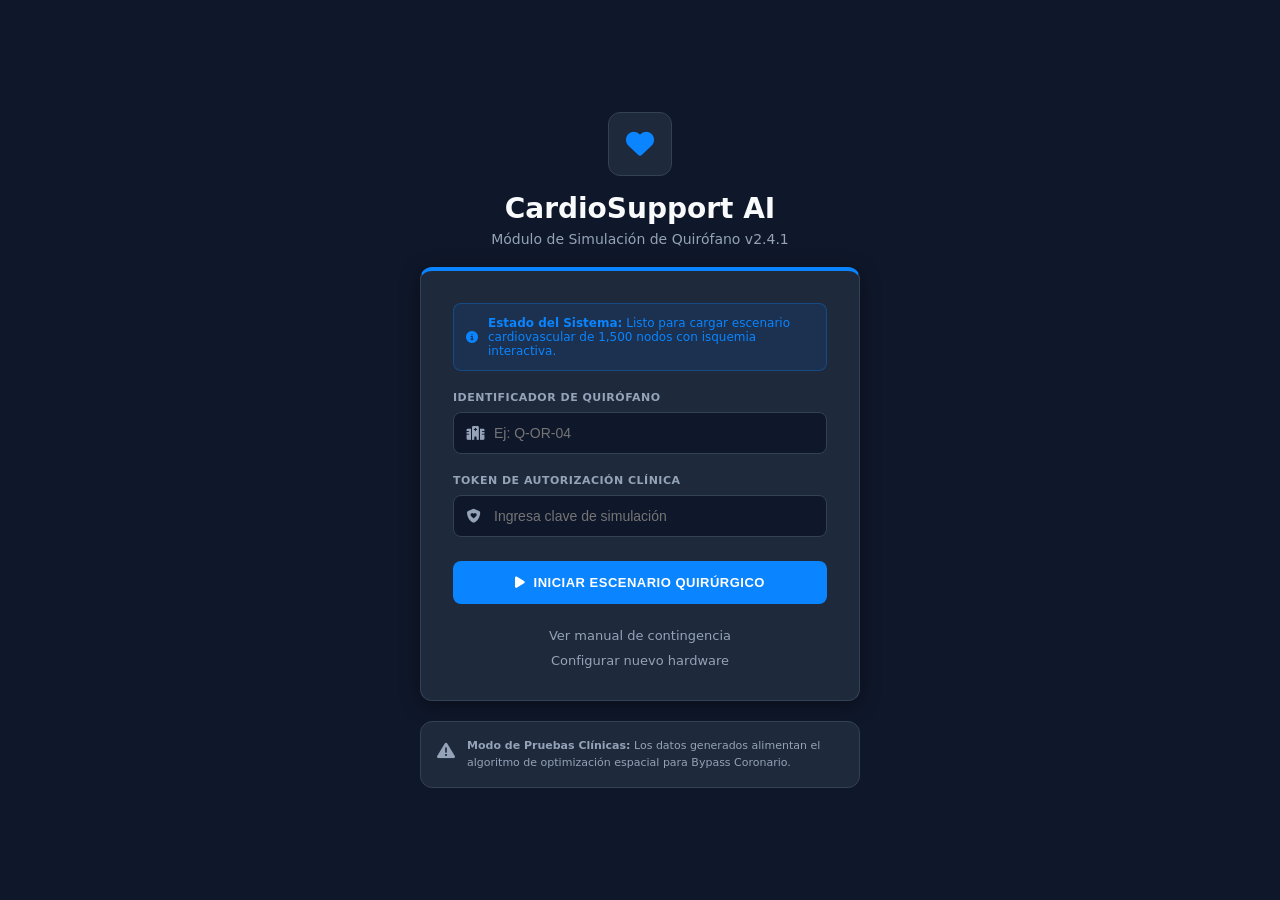
==== cardio.html @ 04454abe "Rename index.html to cardio.html" ====
<!DOCTYPE html>
<html lang="es">
<head>
    <meta charset="UTF-8">
    <meta name="viewport" content="width=device-width, initial-scale=1.0">
    <title>Intranet Quirúrgico - CardioSupport AI</title>
    <link rel="stylesheet" href="cardio.css">
    <link rel="stylesheet" href="https://cdnjs.cloudflare.com/ajax/libs/font-awesome/6.5.1/css/all.min.css">
</head>
<body>
    
    <div id="login-screen" class="login-page">
        <div class="login-wrapper">
            <header class="login-header">
                <div class="logo-box">
                    <i class="fa-solid fa-heart logo-icon"></i>
                </div>
                <h1>CardioSupport AI</h1>
                <p class="subtitle">Módulo de Simulación de Quirófano v2.4.1</p>
            </header>

            <main class="login-card">
                <div class="simulator-status-alert">
                    <i class="fa-solid fa-circle-info"></i>
                    <div>
                        <strong>Estado del Sistema:</strong> Listo para cargar escenario cardiovascular de 1,500 nodos con isquemia interactiva.
                    </div>
                </div>

                <form id="loginForm" novalidate>
                    <div class="input-group">
                        <label for="email">IDENTIFICADOR DE QUIRÓFANO</label>
                        <div class="input-wrapper">
                            <i class="fa-solid fa-hospital field-icon"></i>
                            <input type="text" id="email" placeholder="Ej: Q-OR-04" required>
                        </div>
                    </div>

                    <div class="input-group">
                        <label for="surgeonCode">TOKEN DE AUTORIZACIÓN CLÍNICA</label>
                        <div class="input-wrapper">
                            <i class="fa-solid fa-shield-heart field-icon"></i>
                            <input type="password" id="surgeonCode" placeholder="Ingresa clave de simulación" required>
                        </div>
                    </div>

                    <button type="submit" class="btn-submit">
                        <i class="fa-solid fa-play"></i> INICIAR ESCENARIO QUIRÚRGICO
                    </button>
                </form>
                <footer class="card-footer">
                    <a href="#" class="footer-link">Ver manual de contingencia</a>
                    <a href="#" class="footer-link-register">Configurar nuevo hardware</a>
                </footer>
            </main>

            <section class="security-notice">
                <div class="notice-icon-box">
                    <i class="fa-solid fa-triangle-exclamation"></i>
                </div>
                <div class="notice-text">
                    <p><strong>Modo de Pruebas Clínicas:</strong> Los datos generados alimentan el algoritmo de optimización espacial para Bypass Coronario.</p>
                </div>
            </section>
        </div>
    </div>

    <div class="app-container hidden" id="appMain">
        
        <aside class="sidebar">
            <div class="sidebar-top">
                <div class="sidebar-brand">
                    <div class="brand-title"><i class="fa-solid fa-heart brand-icon"></i> CardioSupport AI</div>
                    <div class="brand-sub">SOPORTE QUIRÚRGICO DE PRECISIÓN</div>
                </div>
                
                <div class="sidebar-actions">
                    <button class="btn-new-sim" id="btn-nueva-sim-sidebar"><i class="fa-solid fa-plus"></i> NUEVA SIMULACIÓN</button>
                </div>
                
                <nav class="sidebar-nav">
                    <a href="#" class="nav-item active" id="nav-simulacion">
                        <i class="fa-solid fa-wave-square"></i> Simulación Quirúrgica
                    </a>
                    <a href="#" class="nav-item" id="nav-analisis">
                        <i class="fa-solid fa-chart-simple"></i> Análisis de Pacientes
                    </a>
                    <a href="#" class="nav-item" id="nav-historial">
                        <i class="fa-solid fa-file-lines"></i> Historial de Procedimientos
                    </a>
                </nav>
            </div>
            
            <div class="sidebar-footer">
                <a href="#" class="nav-item"><i class="fa-solid fa-life-ring"></i> Soporte Técnico</a>
                <a href="#" id="btnLogout" class="nav-item logout"><i class="fa-solid fa-arrow-right-from-bracket"></i> Cerrar Sesión</a>
                <div class="app-info">
                    <p>Versión 2.4.1</p>
                    <p>Sincronización en la Nube Activa</p>
                </div>
            </div>
        </aside>

        <div class="main-workspace">
            
            <header class="topbar">
                <div class="breadcrumbs">
                    <span class="breadcrumb-root">CardioSupport AI</span>
                    <i class="fa-solid fa-chevron-right separator"></i>
                    <span class="breadcrumb-current" id="breadcrumb-actual">Simulación Quirúrgica</span>
                </div>
                
                <div class="topbar-right topbar-tools">
                    <div class="notif-wrapper" id="notif-wrapper">
                        <button class="tool-btn" id="btn-notificaciones">
                            <i class="fa-regular fa-bell"></i>
                            <span class="notif-badge" id="notif-badge-count">2</span>
                        </button>
                        
                        <div class="notif-dropdown hidden" id="notif-dropdown">
                            <div class="notif-header">
                                <h3>Notificaciones</h3>
                                <div class="notif-options-wrapper">
                                    <button class="icon-btn-small" id="btn-notif-options"><i class="fa-solid fa-ellipsis"></i></button>
                                    <div class="notif-options-menu hidden" id="notif-options-menu">
                                        <button id="btn-mark-all-read"><i class="fa-solid fa-check-double"></i> Marcar todas como leídas</button>
                                    </div>
                                </div>
                            </div>
                            <div class="notif-filters">
                                <button class="filter-pill active" id="filter-all">Todas</button>
                                <button class="filter-pill" id="filter-unread">No leídas</button>
                            </div>
                            <div class="notif-list-header">
                                <span>Nuevas</span><a href="#" class="view-all-link">Ver todo</a>
                            </div>
                            <div class="notif-list" id="notif-list-container">
                                <div class="notif-item unread critical-alert">
                                    <div class="notif-icon bg-critical"><i class="fa-solid fa-triangle-exclamation"></i></div>
                                    <div class="notif-content"><p><strong>Alerta Crítica:</strong> Paciente PT-8344 arroja score del 78%.</p><span class="notif-time">Hace 10 min</span></div>
                                    <div class="notif-unread-dot"></div>
                                </div>
                                <div class="notif-item unread standard-alert">
                                    <div class="notif-icon bg-safe"><i class="fa-solid fa-check-double"></i></div>
                                    <div class="notif-content"><p><strong>Simulación completada:</strong> Modelo evaluado con éxito.</p><span class="notif-time">Hace 2 horas</span></div>
                                    <div class="notif-unread-dot"></div>
                                </div>
                            </div>
                        </div>
                    </div>

                    <button class="tool-btn" id="btn-configuracion"><i class="fa-solid fa-gear"></i></button>
                    <button class="avatar-btn" id="btn-avatar-perfil"><i class="fa-regular fa-user"></i></button>
                </div>
            </header>

            <main class="content-area">
                
                <div id="vista-simulacion">
                    <section class="card simulation-hero">
                        <div class="hero-text">
                            <h2>Simulación de Quirófano en Vivo</h2>
                            <p>Modela escenarios cardiovasculares mediante grafos de toma de decisiones de 1,500 nodos, isquemia, y algoritmos de optimización.</p>
                        </div>
                        <div class="hero-actions">
                            <button class="btn-secondary" id="btn-reiniciar-sim"><i class="fa-solid fa-rotate-right"></i> Reiniciar</button>
                            <button class="btn-primary" id="btn-concluir-sim">Concluir Simulación</button>
                        </div>
                    </section>

                    <section class="patient-info-grid">
                        <div class="info-card">
                            <label for="buscar-paciente">BUSCAR PACIENTE (ESCRIBE NOMBRE)</label>
                            <div class="info-value-box">
                                <input type="text" id="buscar-paciente" list="lista-pacientes" class="medical-search-input" placeholder="Escriba para buscar..." value="Mariano Valenzuela">
                                <datalist id="lista-pacientes">
                                    <option value="Mariano Valenzuela">
                                    <option value="Elena Rostova">
                                    <option value="Carlos Mendoza">
                                    <option value="Andrea Silva">
                                </datalist>
                            </div>
                        </div>
                        <div class="info-card">
                            <label>ID CLÍNICO</label>
                            <div class="info-value-box">
                                <span id="lbl-paciente-id" class="highlight-id">PT-7724</span>
                            </div>
                        </div>
                        <div class="info-card">
                            <label for="select-operacion">INTERVENCIÓN DE ALTA COMPLEJIDAD</label>
                            <div class="info-value-box">
                                <select id="select-operacion" class="medical-select">
                                    <option value="Bypass Coronario (Complejidad Espacial)" selected>Bypass Coronario (Complejidad Espacial)</option>
                                    <option value="Reemplazo de Válvula Aórtica (TAVI)">Reemplazo de Válvula Aórtica (TAVI)</option>
                                    <option value="Trasplante Cardiaco de Alta Complex">Trasplante Cardiaco de Alta Complex</option>
                                </select>
                            </div>
                        </div>
                    </section>

                    <section class="card telemetry-panel">
                        <header class="telemetry-header">
                            <div class="telemetry-title"><i class="fa-solid fa-satellite-dish"></i> TELEMETRÍA QUIRÚRGICA</div>
                            <span class="badge-active">MONITOR ACTIVO</span>
                        </header>
                        <div class="telemetry-content">
                            <div class="ecg-container">
                                <svg class="ecg-wave" viewBox="0 0 800 100" preserveAspectRatio="none">
                                    <path d="M0,50 L200,50 L210,40 L220,50 L230,50 L240,20 L250,90 L260,50 L270,50 L280,55 L290,50 L500,50 L510,35 L520,50 L530,50 L540,15 L550,95 L560,50 L570,50 L580,55 L590,50 L800,50" 
                                          fill="none" stroke="#30D158" stroke-width="3" stroke-linecap="round" stroke-linejoin="round"/>
                                </svg>
                            </div>
                            <div class="metrics-grid">
                                <div class="metric-box">
                                    <span class="metric-label">FRECUENCIA CARDÍACA</span>
                                    <span class="metric-value" id="val-fc">72</span> <span class="metric-unit">lpm</span>
                                </div>
                                <div class="metric-box">
                                    <span class="metric-label">PRESIÓN ARTERIAL</span>
                                    <span class="metric-value" id="val-pa">124/85</span> <span class="metric-unit">mmHg</span>
                                </div>
                                <div class="metric-box">
                                    <span class="metric-label">SUSTENTACIÓN O2 (SPO2)</span>
                                    <span class="metric-value" id="val-spo2">100%</span>
                                </div>
                                <div class="metric-box">
                                    <span class="metric-label">PINZAMIENTO CLÍNICO</span>
                                    <span class="metric-value" id="val-pinz">0</span> <span class="metric-unit">min</span>
                                </div>
                            </div>
                        </div>
                    </section>
                    
                    <section class="card risk-section">
                        <div class="risk-header">
                            <span><i class="fa-solid fa-triangle-exclamation"></i> SCORE DE RIESGO PERIOPERATORIO</span>
                            <strong id="val-risk-score">4%</strong>
                        </div>
                        <div class="progress-bar-container">
                            <div class="progress-bar-fill" id="risk-bar-fill" style="width: 4%; background-color: var(--node-safe);"></div>
                        </div>
                        <p class="risk-footer">Estabilidad hemodinámica monitorizada (Grafos estables)</p>
                    </section>
                </div>

                <div id="vista-analisis" class="hidden">
                    <div class="page-header">
                        <div class="header-titles">
                            <h1>Patient Analytics</h1>
                            <p>Análisis demográfico, categorización de riesgos clínicos y distribución operativa basada en el total acumulado de simulaciones.</p>
                        </div>
                    </div>

                    <div class="summary-cards" style="grid-template-columns: repeat(4, 1fr);">
                        <div class="card analytics-mini-card">
                            <span class="card-top-label">TOTAL SIMULACIONES REALIZADAS</span>
                            <div class="card-value" id="ana-total-sim">0</div>
                            <span class="card-bottom text-green" id="ana-nuevas-hoy">+0 agregadas hoy</span>
                        </div>
                        <div class="card analytics-mini-card">
                            <span class="card-top-label">PROBABILIDAD MEDIA DE RIESGO</span>
                            <div class="card-value" id="ana-avg-risk">0%</div>
                            <span class="card-bottom">Rango controlado perioperatorio</span>
                        </div>
                        <div class="card analytics-mini-card">
                            <span class="card-top-label">RIESGOS CRÍTICOS ACTIVOS</span>
                            <div class="card-value text-red" id="ana-critical">0</div>
                            <span class="card-bottom text-red" id="ana-critical-pct">0% del total quirúrgico</span>
                        </div>
                        <div class="card analytics-mini-card">
                            <span class="card-top-label">CASOS DE ÉXITO CLÍNICO</span>
                            <div class="card-value text-green" id="ana-success">0</div>
                            <span class="card-bottom text-green" id="ana-success-pct">0% total de supervivencia</span>
                        </div>
                    </div>

                    <div class="analytics-grid">
                        <div class="card analytics-panel">
                            <h3><i class="fa-solid fa-list-ul"></i> DISTRIBUCIÓN DE NIVELES DE RIESGO QUIRÚRGICO</h3>
                            
                            <div class="progress-row">
                                <div class="progress-label"><span>SEGURO (Bajo Complejo)</span><span id="ana-bar-safe-txt">0 casos (0%)</span></div>
                                <div class="progress-track"><div class="progress-fill fill-safe" id="ana-bar-safe"></div></div>
                            </div>
                            
                            <div class="progress-row">
                                <div class="progress-label"><span>CAUTELOSO (Moderado/Vaporizador)</span><span id="ana-bar-warn-txt">0 casos (0%)</span></div>
                                <div class="progress-track"><div class="progress-fill fill-warning" id="ana-bar-warn"></div></div>
                            </div>
                            
                            <div class="progress-row">
                                <div class="progress-label"><span>CRÍTICO (Intervención Extrema)</span><span id="ana-bar-crit-txt">0 casos (0%)</span></div>
                                <div class="progress-track"><div class="progress-fill fill-critical" id="ana-bar-crit"></div></div>
                            </div>
                            
                            <p class="analytics-footnote">*La ponderación asintótica asigna un peso mayor a las complicaciones de tipo "taponamiento coronario agudo" o "fibrilación refractaria", recortando las decisiones viables según el modelo de Backtracking dinámico con poda.</p>
                        </div>

                        <div class="card analytics-panel">
                            <h3><i class="fa-solid fa-chart-line"></i> DISTRIBUCIÓN DE PROCEDIMIENTOS POR ESPECIALIDAD</h3>
                            
                            <div class="proc-stats-grid">
                                <div class="proc-stat-card">
                                    <h4>BYPASS CORONARIO</h4>
                                    <div class="val" id="ana-proc-bypass">0</div>
                                    <div class="sub">O(V+E)</div>
                                </div>
                                <div class="proc-stat-card">
                                    <h4>TRASPLANTE CARDIACO</h4>
                                    <div class="val" id="ana-proc-trasplante">0</div>
                                    <div class="sub">Alta Complex</div>
                                </div>
                                <div class="proc-stat-card">
                                    <h4>REEMPLAZO VALVULAR</h4>
                                    <div class="val" id="ana-proc-valvula">0</div>
                                    <div class="sub">Preservación</div>
                                </div>
                            </div>

                            <div class="analytics-insight">
                                <i class="fa-solid fa-heart"></i>
                                <div><strong>Estratificación de Riesgos:</strong> Las cirugías valvulares de preservación registran las mayores tasas de éxito, mientras que los trasplantes completos requieren un arresto mediante cardioplejía profundo e isquemia controlada para mitigar la falla de conducto.</div>
                            </div>
                        </div>
                    </div>
                </div>

                <div id="vista-historial" class="hidden">
                    <div class="page-header">
                        <div class="header-titles">
                            <h1>Historial de Simulaciones</h1>
                            <p>Registro auditable de modelos predictivos y evaluaciones de riesgo operativo. Realice un seguimiento exhaustivo de isquemias y costes.</p>
                        </div>
                        <div class="header-actions">
                            <button class="btn-outline"><i class="fa-solid fa-filter"></i> Filtro: Todos logs</button>
                            <button class="btn-filled"><i class="fa-solid fa-download"></i> Exportar Lote PDF</button>
                        </div>
                    </div>

                    <div class="summary-cards">
                        <div class="card card-green">
                            <div class="card-top"><span>SIMULACIONES (30 DÍAS)</span><i class="fa-regular fa-file-lines"></i></div>
                            <div class="card-value" id="hist-total">0</div>
                            <div class="card-bottom text-green">+12% vs mes anterior</div>
                        </div>
                        <div class="card card-red">
                            <div class="card-top"><span>RIESGOS CRÍTICOS DETECTADOS</span><i class="fa-solid fa-triangle-exclamation text-red"></i></div>
                            <div class="card-value" id="hist-criticos">0</div>
                            <div class="card-bottom">Requieren validación manual inmediata</div>
                        </div>
                        <div class="card card-blue">
                            <div class="card-top"><span>PRECISIÓN ALGORÍTMICA</span><i class="fa-solid fa-shield-halved text-blue"></i></div>
                            <div class="card-value">99.4%</div>
                            <div class="card-bottom">Basado en operaciones clínicas</div>
                        </div>
                    </div>

                    <div class="table-container">
                        <div class="table-header">
                            <h3>SIMULACIONES RECIENTES</h3>
                            <div class="search-box">
                                <i class="fa-solid fa-magnifying-glass"></i>
                                <input type="text" placeholder="Buscar ID de paciente o simulación">
                            </div>
                        </div>
                        <table class="data-table" id="main-data-table">
                            <thead>
                                <tr>
                                    <th>ID SIMULACIÓN</th>
                                    <th>FECHA / HORA</th>
                                    <th>PACIENTE (ID / NOMBRE)</th>
                                    <th>NIVEL DE RIESGO</th>
                                    <th>TIEMPO EST. / SCORE</th>
                                    <th>ACCIONES</th>
                                </tr>
                            </thead>
                            <tbody id="historial-tbody">
                                </tbody>
                        </table>
                    </div>
                </div>

            </main>
        </div>
    </div>

    <div class="modal-overlay hidden" id="modal-medico">
        <div class="profile-container" id="profile-form">
            <button class="btn-close-modal" id="btn-cerrar-modal"><i class="fa-solid fa-xmark"></i></button>
            <section class="profile-aside">
                <div class="avatar-placeholder"><i class="fa-solid fa-user-shield"></i><span>Fotografía</span></div>
                <h1 class="doctor-name" id="modal-doctor-name">Dr. Alejandro Montenegro Solís</h1>
                <span class="badge-specialty">Cirugía Cardiovascular</span>
                <p class="profile-status"><span class="status-indicator"></span> Sesión Activa / Intranet</p>
            </section>
            <section class="profile-main">
                <header class="section-header"><h2><i class="fa-solid fa-address-card"></i> Expediente del Profesional</h2></header>
                <div class="info-grid">
                    <div class="info-group"><label>Nombres</label><input type="text" id="input-nombres" value="Alejandro" readonly class="data-input"></div>
                    <div class="info-group"><label>Apellidos</label><input type="text" id="input-apellidos" value="Montenegro Solís" readonly class="data-input"></div>
                    <div class="info-group"><label>DNI</label><input type="text" id="input-dni" value="74721700" readonly class="data-input" maxlength="8"></div>
                    <div class="info-group"><label>Fecha de Nacimiento</label><input type="text" id="input-fecha" value="12 de Abril de 1982" readonly class="data-input"></div>
                    <div class="info-group"><label>N° de Colegiatura</label><input type="text" id="input-cmp" value="28280921" readonly class="data-input"></div>
                    <div class="info-group"><label>Hospital</label><input type="text" id="input-hospital" value="Hospital General" readonly class="data-input"></div>
                    <div class="info-group full-width"><label>Domicilio</label><input type="text" id="input-domicilio" value="Calle Mayor, 42" readonly class="data-input"></div>
                </div>
                <footer class="profile-actions">
                    <button type="button" class="btn-profile btn-profile-secondary" id="btn-cancelar" style="display: none;">Cancelar</button>
                    <button type="button" class="btn-profile btn-profile-secondary" id="btn-modificar"><i class="fa-solid fa-pen"></i> Modificar</button>
                    <button type="button" class="btn-profile btn-profile-primary" id="btn-guardar" style="display: none;"><i class="fa-solid fa-floppy-disk"></i> Guardar</button>
                </footer>
            </section>
        </div>
    </div>

    <div class="config-overlay hidden" id="config-overlay"></div>
    <div class="config-panel" id="config-panel">
        <div class="config-header">
            <h2><i class="fa-solid fa-sliders"></i> Configuración</h2>
            <button class="btn-close-config" id="btn-cerrar-config"><i class="fa-solid fa-xmark"></i></button>
        </div>
        <div class="config-content">
            <div class="config-section">
                <h3>Interfaz y Visualización</h3>
                <div class="config-row">
                    <span>Densidad de Tablas</span>
                    <select class="config-select" id="select-densidad">
                        <option value="comoda">Cómoda</option>
                        <option value="compacta">Compacta</option>
                    </select>
                </div>
            </div>
            <div class="config-section">
                <h3>Alertas y Notificaciones</h3>
                <div class="config-row">
                    <span>Recibir solo Riesgos Críticos (>70%)</span>
                    <label class="switch"><input type="checkbox" id="check-alertas-criticas"><span class="slider round"></span></label>
                </div>
            </div>
            <div class="config-section">
                <h3>Seguridad de Sesión</h3>
                <div class="config-row">
                    <span>Cierre automático por inactividad</span>
                    <select class="config-select" id="select-inactividad">
                        <option value="15">15 minutos</option>
                        <option value="30">30 minutos</option>
                        <option value="60">1 hora</option>
                    </select>
                </div>
            </div>
        </div>
    </div>

    <script src="cardio.js"></script>
</body>
</html>
---- cardio.css ----
:root {
    --bg-main: #0F172A;
    --bg-sidebar: #0B1120;
    --bg-surface: #1E293B;
    --text-primary: #F8FAFC;
    --text-secondary: #94A3B8;
    --accent-blue: #0A84FF;
    --danger-red: #FF453A;
    --node-safe: #30D158;
    --border-color: #334155;
    --node-warning: #FF9F0A;
    --node-critical: #FF453A;
    --font-main: 'Inter', system-ui, -apple-system, sans-serif;
    --bg-modal: #1E293B;
    --bg-aside-modal: #0B1120;
    --text-primary-modal: #F8FAFC;
    --text-secondary-modal: #94A3B8;
    --border-modal: #334155;
}

* { margin: 0; padding: 0; box-sizing: border-box; }
body { font-family: var(--font-main); background-color: var(--bg-main); color: var(--text-primary); height: 100vh; overflow: hidden; }
.hidden { display: none !important; }

/* ==========================================
   PANTALLA DE LOGIN
   ========================================== */
.login-page { position: fixed; top: 0; left: 0; width: 100%; height: 100vh; background-color: var(--bg-main); display: flex; justify-content: center; align-items: center; z-index: 9999; padding: 20px; color: var(--text-primary); }
.login-wrapper { display: flex; flex-direction: column; align-items: center; gap: 20px; width: 100%; max-width: 440px; }
.login-header { text-align: center; }
.logo-box { background-color: var(--bg-surface); width: 64px; height: 64px; border-radius: 12px; display: flex; justify-content: center; align-items: center; margin: 0 auto 16px auto; border: 1px solid var(--border-color); }
.logo-icon { color: var(--accent-blue); font-size: 28px; }
.login-header h1 { color: var(--text-primary); font-size: 28px; font-weight: 700; margin-bottom: 6px; }
.login-header .subtitle { color: var(--text-secondary); font-size: 14px; }
.login-card { background-color: var(--bg-surface); width: 100%; border-radius: 12px; padding: 32px; box-shadow: 0 4px 20px rgba(0, 0, 0, 0.4); border-top: 4px solid var(--accent-blue); border-left: 1px solid var(--border-color); border-right: 1px solid var(--border-color); border-bottom: 1px solid var(--border-color); }
.simulator-status-alert { background-color: rgba(10, 132, 255, 0.1); color: var(--accent-blue); padding: 12px; border-radius: 8px; font-size: 12px; display: flex; gap: 10px; align-items: center; margin-bottom: 20px; border: 1px solid rgba(10, 132, 255, 0.3); }
.input-group { margin-bottom: 20px; }
.input-group label { display: block; font-size: 11px; font-weight: 700; color: var(--text-secondary); letter-spacing: 0.5px; margin-bottom: 8px; }
.input-wrapper { position: relative; display: flex; align-items: center; }
.field-icon { position: absolute; left: 14px; color: var(--text-secondary); font-size: 14px; }
.input-wrapper input { width: 100%; padding: 12px 12px 12px 40px; border: 1px solid var(--border-color); border-radius: 8px; font-size: 14px; color: var(--text-primary); background-color: var(--bg-main); transition: all 0.2s ease; outline: none; }
.input-wrapper input:focus { border-color: var(--accent-blue); box-shadow: 0 0 0 3px rgba(10, 132, 255, 0.2); }
.btn-submit { width: 100%; padding: 14px; background-color: var(--accent-blue); color: #ffffff; border: none; border-radius: 8px; font-size: 13px; font-weight: 700; letter-spacing: 0.5px; cursor: pointer; display: flex; justify-content: center; align-items: center; gap: 8px; transition: background-color 0.2s ease; margin-top: 24px; }
.btn-submit:hover { background-color: #0076e5; }
.card-footer { display: flex; flex-direction: column; align-items: center; gap: 10px; margin-top: 24px; }
.footer-link, .footer-link-register { font-size: 13px; color: var(--text-secondary); text-decoration: none; transition: color 0.2s ease; }
.footer-link:hover, .footer-link-register:hover { color: var(--accent-blue); }
.security-notice { display: flex; gap: 12px; background-color: var(--bg-surface); border: 1px solid var(--border-color); border-radius: 12px; padding: 16px; width: 100%; }
.notice-icon-box { color: var(--text-secondary); font-size: 18px; padding-top: 2px; }
.notice-text p { font-size: 11px; color: var(--text-secondary); line-height: 1.5; }

/* ==========================================
   APP MAIN / ESTRUCTURA
   ========================================== */
.app-container { display: flex; height: 100vh; width: 100vw; }
.sidebar { width: 260px; background-color: var(--bg-sidebar); border-right: 1px solid var(--border-color); display: flex; flex-direction: column; justify-content: space-between; flex-shrink: 0; }
.sidebar-top { display: flex; flex-direction: column; }
.sidebar-brand { height: 70px; display: flex; align-items: center; gap: 10px; padding: 0 1.5rem; border-bottom: 1px solid var(--border-color); }
.brand-title { font-weight: 700; font-size: 18px; color: var(--text-primary); }
.brand-icon { color: var(--accent-blue); }
.brand-sub { font-size: 9px; color: var(--text-secondary); margin-top: 4px; letter-spacing: 0.5px; }
.sidebar-actions { padding: 1.5rem; }
.btn-new-sim { width: 100%; background-color: var(--accent-blue); color: #FFF; border: none; padding: 0.8rem; border-radius: 8px; font-weight: 600; font-size: 0.85rem; cursor: pointer; transition: 0.2s; display: flex; justify-content: center; gap: 8px; align-items: center; }
.btn-new-sim:hover { background-color: #0076e5; }
.sidebar-nav { padding: 0 1rem; display: flex; flex-direction: column; gap: 0.25rem; }
.nav-item { display: flex; align-items: center; gap: 1rem; padding: 0.75rem 1rem; color: var(--text-secondary); text-decoration: none; font-size: 0.9rem; border-radius: 8px; transition: 0.2s; font-weight: 500; }
.nav-item i { width: 20px; text-align: center; font-size: 1.1rem; }
.nav-item:hover { color: var(--text-primary); background: rgba(255,255,255,0.05); }
.nav-item.active { background-color: rgba(10,132,255,0.15); color: var(--accent-blue); }
.sidebar-footer { padding: 1.5rem 1rem; border-top: 1px solid var(--border-color); display: flex; flex-direction: column; gap: 0.25rem; }
.logout { color: var(--danger-red); cursor: pointer; }
.logout:hover { background: rgba(255,69,58,0.1); color: #FF4D6D; }
.app-info { padding: 1rem 1rem 0; font-size: 0.7rem; color: var(--text-secondary); line-height: 1.5; }

/* ESPACIO DE TRABAJO */
.main-workspace { flex: 1; display: flex; flex-direction: column; overflow: hidden; }
.topbar { height: 70px; background-color: var(--bg-sidebar); border-bottom: 1px solid var(--border-color); display: flex; justify-content: space-between; align-items: center; padding: 0 2rem; flex-shrink: 0; }
.breadcrumbs { font-size: 0.9rem; color: var(--text-secondary); }
.breadcrumb-current { color: var(--text-primary); font-weight: 600; }
.separator { font-size: 0.6rem; margin: 0 0.5rem; }
.topbar-right { display: flex; align-items: center; gap: 1.25rem; }
.tool-btn { background: none; border: none; font-size: 1.2rem; color: var(--text-secondary); cursor: pointer; position: relative; }
.tool-btn:hover { color: var(--text-primary); }
.avatar-btn { width: 34px; height: 34px; border-radius: 50%; border: 1px solid var(--border-color); background: var(--bg-surface); color: var(--text-secondary); display: flex; justify-content: center; align-items: center; cursor: pointer; transition: 0.2s; }
.avatar-btn:hover { color: var(--text-primary); border-color: var(--text-secondary); }
.content-area { flex: 1; padding: 2rem 3rem; overflow-y: auto; }

/* ==========================================
   ESTILOS COMPARTIDOS (Tarjetas y Botones)
   ========================================== */
.card { background: var(--bg-surface); border: 1px solid var(--border-color); border-radius: 12px; padding: 24px; margin-bottom: 24px; }
.page-header { display: flex; justify-content: space-between; align-items: flex-end; margin-bottom: 2rem; }
.header-titles h1 { font-size: 1.8rem; font-weight: 700; margin-bottom: 0.5rem; }
.header-titles p { color: var(--text-secondary); font-size: 0.95rem; max-width: 700px; line-height: 1.5; }
.btn-primary { background-color: var(--accent-blue); color: white; border: none; padding: 10px 20px; border-radius: 6px; font-weight: 600; cursor: pointer;}
.btn-secondary, .btn-outline { background: transparent; border: 1px solid var(--border-color); color: var(--text-primary); padding: 10px 20px; border-radius: 6px; font-weight: 600; cursor: pointer; transition: 0.2s; }
.btn-secondary:hover { background: rgba(255,255,255,0.05); }
.btn-filled { background: var(--accent-blue); border: none; color: #FFF; padding: 0.6rem 1rem; border-radius: 6px; font-weight: 600; cursor: pointer; }

/* ==========================================
   VISTA 1: SIMULACIÓN
   ========================================== */
.simulation-hero { display: flex; justify-content: space-between; align-items: center; }
.hero-text h2 { font-size: 22px; margin-bottom: 6px; }
.hero-text p { color: var(--text-secondary); font-size: 13px; max-width: 650px; }
.hero-actions { display: flex; gap: 12px; }
.patient-info-grid { display: grid; grid-template-columns: repeat(3, 1fr); gap: 16px; margin-bottom: 24px; }
.info-card { background: var(--bg-surface); border: 1px solid var(--border-color); border-radius: 12px; padding: 16px; }
.info-card label { font-size: 10px; font-weight: 700; color: var(--accent-blue); display: block; margin-bottom: 6px; text-transform: uppercase; }
.info-value-box { font-weight: 600; font-size: 14px; color: var(--text-primary); }
.medical-search-input, .medical-select { width: 100%; border: none; background: transparent; font-family: inherit; font-size: 14px; font-weight: 600; color: var(--text-primary); outline: none; padding-bottom: 2px; border-bottom: 1px dashed var(--text-secondary); }
.medical-select { border-bottom: none; cursor: pointer; }
.medical-select option { background-color: var(--bg-surface); color: var(--text-primary); }
.highlight-id { background-color: rgba(255,255,255,0.05); border: 1px solid var(--border-color); padding: 4px 8px; border-radius: 6px; display: inline-block; }

/* Telemetría Modificada para SVG Restringido */
.telemetry-panel { padding: 0; overflow: hidden; }
.telemetry-header { background-color: var(--bg-sidebar); border-bottom: 1px solid var(--border-color); color: white; padding: 12px 24px; display: flex; justify-content: space-between; align-items: center; }
.telemetry-title { font-size: 12px; font-weight: 700; }
.badge-active { background-color: var(--danger-red); color: white; padding: 2px 8px; border-radius: 4px; font-size: 9px; font-weight: 700; }
.telemetry-content { padding: 24px; }
.ecg-container { background-color: #000; height: 80px; border-radius: 8px; margin-bottom: 24px; overflow: hidden; display: flex; align-items: center; justify-content: center; }
.ecg-wave { width: 100%; height: 100%; filter: drop-shadow(0 0 3px rgba(48, 209, 88, 0.6)); }
.metrics-grid { display: grid; grid-template-columns: repeat(4, 1fr); gap: 16px; }
.metric-box { background-color: rgba(255,255,255,0.02); border: 1px solid var(--border-color); border-radius: 8px; padding: 16px; }
.metric-label { font-size: 10px; font-weight: 700; color: var(--text-secondary); display: block; margin-bottom: 8px; }
.metric-value { font-size: 28px; font-weight: 700; }
.metric-unit { font-size: 12px; color: var(--text-secondary); }

/* Sección Riesgo Perioperatorio */
.risk-section { margin-top: -8px; }
.risk-header { display: flex; justify-content: space-between; font-size: 12px; font-weight: 700; margin-bottom: 10px; color: var(--text-primary); }
.progress-bar-container { background-color: rgba(255,255,255,0.1); height: 6px; border-radius: 3px; margin-bottom: 8px; width: 100%; overflow: hidden; }
.progress-bar-fill { height: 100%; transition: width 0.5s ease; }
.risk-footer { font-size: 11px; color: var(--text-secondary); }

/* ==========================================
   VISTA 2: ANÁLISIS DE PACIENTES
   ========================================== */
.analytics-mini-card { padding: 20px; display: flex; flex-direction: column; justify-content: space-between; }
.card-top-label { font-size: 10px; font-weight: 700; color: var(--text-secondary); text-transform: uppercase; margin-bottom: 12px; display: block;}
.text-green { color: var(--node-safe); }
.text-red { color: var(--danger-red); }
.analytics-grid { display: grid; grid-template-columns: 1fr 1fr; gap: 24px; margin-top: 24px; }
.analytics-panel h3 { font-size: 13px; margin-bottom: 24px; color: var(--text-primary); display: flex; align-items: center; gap: 8px; text-transform: uppercase; letter-spacing: 0.5px;}
.progress-row { margin-bottom: 18px; }
.progress-label { display: flex; justify-content: space-between; font-size: 12px; font-weight: 600; margin-bottom: 8px; color: var(--text-primary); }
.progress-track { height: 8px; background: rgba(255,255,255,0.1); border-radius: 4px; overflow: hidden; }
.progress-fill { height: 100%; border-radius: 4px; transition: width 0.5s ease; }
.fill-safe { background: var(--node-safe); }
.fill-warning { background: var(--node-warning); }
.fill-critical { background: var(--danger-red); }
.analytics-footnote { font-size: 11px; color: var(--text-secondary); margin-top: 24px; line-height: 1.5; font-style: italic;}

.proc-stats-grid { display: grid; grid-template-columns: repeat(3, 1fr); gap: 16px; margin-bottom: 24px;}
.proc-stat-card { border: 1px solid var(--border-color); border-radius: 8px; padding: 20px 16px; text-align: center; background: var(--bg-main); }
.proc-stat-card h4 { font-size: 10px; color: var(--text-secondary); margin-bottom: 12px; text-transform: uppercase; letter-spacing: 0.5px;}
.proc-stat-card .val { font-size: 28px; font-weight: 700; color: var(--text-primary); margin-bottom: 4px; }
.proc-stat-card .sub { font-size: 11px; color: var(--text-secondary); font-weight: 600;}
.analytics-insight { background: rgba(10, 132, 255, 0.1); border: 1px solid rgba(10,132,255,0.2); border-radius: 8px; padding: 16px; font-size: 12px; color: var(--text-primary); display: flex; gap: 12px; line-height: 1.6;}
.analytics-insight i { color: var(--accent-blue); font-size: 16px; margin-top: 2px;}

/* ==========================================
   VISTA 3: HISTORIAL
   ========================================== */
.summary-cards { display: grid; grid-template-columns: repeat(3, 1fr); gap: 1.5rem; margin-bottom: 2.5rem; }
.card-green { border-left: 4px solid var(--node-safe); }
.card-red { border-left: 4px solid var(--node-critical); }
.card-blue { border-left: 4px solid var(--accent-blue); }
.card-top { display: flex; justify-content: space-between; color: var(--text-secondary); font-size: 0.75rem; font-weight: 700; letter-spacing: 0.5px; margin-bottom: 1rem; }
.card-value { font-size: 2.5rem; font-weight: 700; color: var(--text-primary); margin-bottom: 0.5rem; }
.card-bottom { font-size: 0.85rem; color: var(--text-secondary); font-weight: 500; }
.table-container { background: var(--bg-surface); border: 1px solid var(--border-color); border-radius: 12px; overflow: hidden; }
.table-header { display: flex; justify-content: space-between; align-items: center; padding: 1.25rem 1.5rem; border-bottom: 1px solid var(--border-color); }
.search-box { display: flex; align-items: center; border: 1px solid var(--border-color); background: var(--bg-main); border-radius: 6px; padding: 0.5rem 1rem; width: 300px; }
.search-box input { border: none; background: transparent; color: var(--text-primary); outline: none; margin-left: 0.5rem; width: 100%; font-family: var(--font-main); font-size: 0.85rem; }
.data-table { width: 100%; border-collapse: collapse; text-align: left; }
.data-table th { padding: 1.25rem 1.5rem; font-size: 0.75rem; color: var(--text-secondary); border-bottom: 1px solid var(--border-color); }
.data-table td { padding: 1.25rem 1.5rem; font-size: 0.9rem; border-bottom: 1px solid var(--border-color); }
.badge { display: inline-flex; align-items: center; gap: 0.5rem; padding: 0.25rem 0.75rem; border-radius: 4px; font-size: 0.75rem; font-weight: 700; border: 1px solid; }
.badge-safe { color: var(--node-safe); border-color: rgba(48,209,88,0.3); background: rgba(48,209,88,0.05); }
.badge-critical { color: var(--node-critical); border-color: rgba(255,69,58,0.3); background: rgba(255,69,58,0.05); }
.badge-warning { color: var(--node-warning); border-color: rgba(255,159,10,0.3); background: rgba(255,159,10,0.05); }
.actions-cell i { font-size: 1.1rem; color: var(--text-secondary); margin-right: 0.75rem; cursor: pointer; transition: 0.2s; }
.actions-cell i:hover { color: var(--accent-blue); }

/* ==========================================
   MODALES Y NOTIFICACIONES
   ========================================== */
.notif-wrapper { position: relative; }
.notif-badge { position: absolute; top: -4px; right: -4px; background: var(--danger-red); color: white; font-size: 0.6rem; font-weight: 700; width: 16px; height: 16px; border-radius: 50%; display: flex; justify-content: center; align-items: center; }
.notif-dropdown { position: absolute; top: 150%; right: -60px; width: 340px; background: var(--bg-surface); border: 1px solid var(--border-color); border-radius: 12px; box-shadow: 0 10px 25px rgba(0,0,0,0.4); z-index: 100; transition: 0.2s; }
.notif-header { display: flex; justify-content: space-between; align-items: center; padding: 1rem; }
.notif-header h3 { font-size: 1.1rem; font-weight: 700; }
.notif-options-wrapper { position: relative; }
.icon-btn-small { background: rgba(255,255,255,0.05); border: 1px solid var(--border-color); padding: 4px 8px; border-radius: 4px; cursor: pointer; color: var(--text-primary); display: flex; align-items: center; justify-content: center; transition: 0.2s; }
.icon-btn-small:hover { background: rgba(255,255,255,0.1); }
.notif-options-menu { position: absolute; right: 0; top: 100%; margin-top: 8px; background: var(--bg-surface); border: 1px solid var(--border-color); padding: 0.5rem; border-radius: 8px; box-shadow: 0 8px 20px rgba(0,0,0,0.6); z-index: 101; width: 220px; }
.notif-options-menu button { width: 100%; text-align: left; background: none; border: none; padding: 0.5rem; color: var(--text-primary); cursor: pointer; border-radius: 4px; font-family: var(--font-main); font-size: 0.85rem;}
.notif-options-menu button:hover { background: var(--bg-main); color: var(--accent-blue); }

.notif-filters { padding: 0 1rem 0.5rem; display: flex; gap: 0.5rem; }
.filter-pill { padding: 0.4rem 0.8rem; border-radius: 20px; border: none; font-size: 0.8rem; font-weight: 600; cursor: pointer; background: var(--bg-main); color: var(--text-secondary); }
.filter-pill.active { background: rgba(10,132,255,0.1); color: var(--accent-blue); }
.notif-list-header { padding: 0.5rem 1rem; display: flex; justify-content: space-between; font-size: 0.85rem; font-weight: 600; }
.view-all-link { color: var(--accent-blue); text-decoration: none; }
.notif-list { max-height: 380px; overflow-y: auto; padding-bottom: 0.5rem; }
.notif-item { display: flex; gap: 1rem; padding: 0.75rem 1rem; cursor: pointer; border-bottom: 1px solid var(--border-color); }
.notif-item:hover { background: var(--bg-main); }
.notif-icon { width: 36px; height: 36px; border-radius: 50%; display: flex; justify-content: center; align-items: center; flex-shrink: 0; }
.bg-critical { background: rgba(255,69,58,0.1); color: var(--danger-red); }
.bg-safe { background: rgba(48,209,88,0.1); color: var(--node-safe); }
.notif-content { font-size: 0.8rem; color: var(--text-secondary); }
.notif-time { display: block; color: var(--accent-blue); font-weight: 600; margin-top: 0.25rem; }
.notif-unread-dot { width: 8px; height: 8px; background: var(--accent-blue); border-radius: 50%; margin-top: 0.5rem; opacity: 0; }
.notif-item.unread .notif-unread-dot { opacity: 1; }

.modal-overlay { position: fixed; top:0; left:0; width:100vw; height:100vh; background: rgba(0,0,0,0.6); display: flex; justify-content: center; align-items: center; z-index: 2000; backdrop-filter: blur(4px); }
.profile-container { width: 900px; background: var(--bg-modal); border-radius: 12px; display: flex; overflow: hidden; position: relative; box-shadow: 0 10px 30px rgba(0,0,0,0.5); }
.btn-close-modal { position: absolute; top: 1.5rem; right: 1.5rem; background: none; border: none; font-size: 1.5rem; color: var(--text-secondary-modal); cursor: pointer; z-index: 10; }
.profile-aside { width: 300px; background: var(--bg-aside-modal); border-right: 1px solid var(--border-modal); padding: 3rem 2rem; text-align: center; }
.avatar-placeholder { width: 120px; height: 120px; border-radius: 50%; background: var(--bg-main); border: 2px dashed var(--border-modal); display: flex; flex-direction: column; justify-content: center; align-items: center; margin: 0 auto 1.5rem; color: var(--text-secondary-modal); }
.avatar-placeholder i { font-size: 2rem; margin-bottom: 0.5rem; }
.doctor-name { font-size: 1.2rem; margin-bottom: 0.5rem; color: var(--text-primary-modal); }
.badge-specialty { font-size: 0.75rem; background: rgba(10,132,255,0.1); color: var(--accent-blue); padding: 0.3rem 0.8rem; border-radius: 20px; font-weight: 600; display: inline-block; margin-bottom: 1.5rem; }
.profile-main { padding: 3rem; flex: 1; }
.info-grid { display: grid; grid-template-columns: 1fr 1fr; gap: 1.5rem; margin-top: 1.5rem; }
.info-group { display: flex; flex-direction: column; gap: 0.3rem; }
.info-group.full-width { grid-column: span 2; }
.info-group label { font-size: 0.75rem; font-weight: 600; color: var(--text-secondary-modal); text-transform: uppercase; }
.data-input { border: 1px solid transparent; background: transparent; font-family: var(--font-main); font-size: 0.95rem; font-weight: 500; color: var(--text-primary-modal); padding: 0.5rem 0; outline: none; }
.is-editing .data-input { border: 1px solid var(--border-modal); background: var(--bg-main); border-radius: 6px; padding: 0.5rem 1rem; }
.profile-actions { display: flex; justify-content: flex-end; gap: 1rem; margin-top: 2rem; }
.btn-profile { padding: 0.6rem 1.2rem; border-radius: 6px; border: none; font-weight: 600; cursor: pointer; }
.btn-profile-secondary { background: var(--bg-aside-modal); color: var(--text-primary-modal); border: 1px solid var(--border-modal); }
.btn-profile-primary { background: var(--accent-blue); color: #FFF; }

.config-overlay { position: fixed; top:0; left:0; width:100vw; height:100vh; background: rgba(0,0,0,0.5); z-index: 2000; }
.config-panel { position: fixed; top: 0; right: 0; width: 380px; height: 100vh; background: var(--bg-surface); box-shadow: -5px 0 25px rgba(0,0,0,0.3); z-index: 2001; transform: translateX(100%); transition: transform 0.3s ease; display: flex; flex-direction: column; border-left: 1px solid var(--border-color); }
.config-panel.open { transform: translateX(0); }
.config-header { padding: 1.5rem; border-bottom: 1px solid var(--border-color); display: flex; justify-content: space-between; align-items: center; }
.btn-close-config { background: none; border: none; font-size: 1.5rem; color: var(--text-secondary); cursor: pointer; }
.config-content { padding: 1.5rem; overflow-y: auto; flex: 1; }
.config-section { margin-bottom: 2rem; }
.config-section h3 { font-size: 0.85rem; color: var(--text-secondary); text-transform: uppercase; margin-bottom: 1rem; font-weight: 700; border-bottom: 1px solid var(--border-color); padding-bottom: 0.5rem; }
.config-row { display: flex; justify-content: space-between; align-items: center; margin-bottom: 1rem; font-size: 0.95rem; }
.config-select { border: 1px solid var(--border-color); background: var(--bg-main); color: var(--text-primary); padding: 0.4rem 0.5rem; border-radius: 6px; outline: none; font-family: var(--font-main);}
.switch { position: relative; display: inline-block; width: 44px; height: 24px; }
.switch input { opacity: 0; width: 0; height: 0; }
.slider { position: absolute; cursor: pointer; top: 0; left: 0; right: 0; bottom: 0; background-color: var(--border-color); transition: .4s; }
.slider:before { position: absolute; content: ""; height: 18px; width: 18px; left: 3px; bottom: 3px; background-color: var(--text-primary); transition: .4s; }
input:checked + .slider { background-color: var(--accent-blue); }
input:checked + .slider:before { transform: translateX(20px); background-color: #FFF;}
.slider.round { border-radius: 34px; }
.slider.round:before { border-radius: 50%; }

.data-table.table-compact th { padding: 0.6rem 1rem; font-size: 0.7rem; }
.data-table.table-compact td { padding: 0.6rem 1rem; font-size: 0.85rem; }
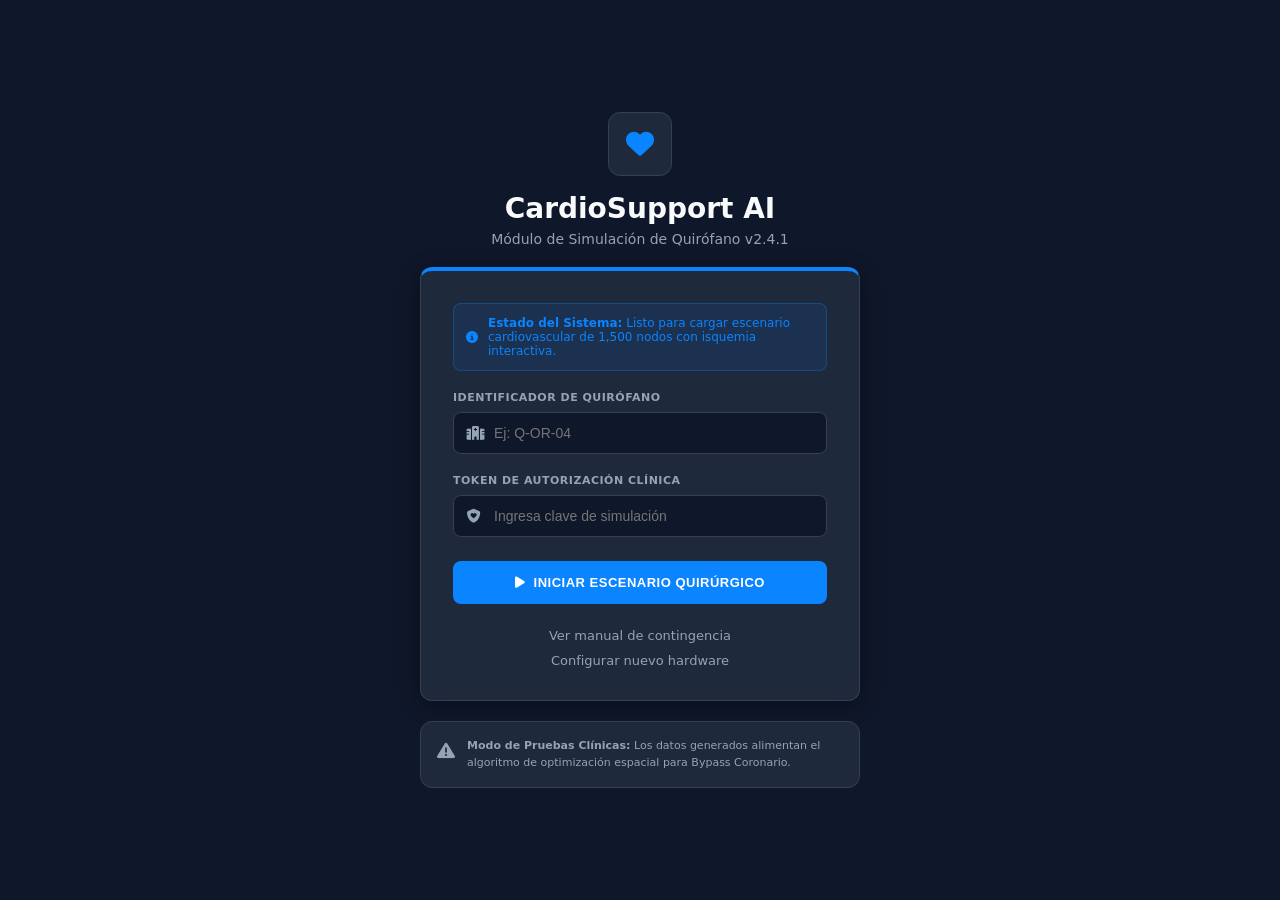
==== commit 4c4a90ba: "Se añade el archivo cardio.html" ====
--- a/cardio.html
+++ b/cardio.html
@@ -4,7 +4,13 @@
     <meta charset="UTF-8">
     <meta name="viewport" content="width=device-width, initial-scale=1.0">
     <title>Intranet Quirúrgico - CardioSupport AI</title>
-    <link rel="stylesheet" href="cardio.css">
+    <link rel="stylesheet" href="css edition/login.css">
+    <link rel="stylesheet" href="css edition/main.css">
+    <link rel="stylesheet" href="css edition/simulacion.css">
+    <link rel="stylesheet" href="css edition/historial.css">
+    <link rel="stylesheet" href="css edition/perfil_medico.css">
+    <link rel="stylesheet" href="css edition/notificaciones.css">
+    <link rel="stylesheet" href="css edition/config.css">
     <link rel="stylesheet" href="https://cdnjs.cloudflare.com/ajax/libs/font-awesome/6.5.1/css/all.min.css">
 </head>
 <body>
@@ -247,7 +253,7 @@
                 <div id="vista-analisis" class="hidden">
                     <div class="page-header">
                         <div class="header-titles">
-                            <h1>Patient Analytics</h1>
+                            <h1>Análisis de Pacientes</h1>
                             <p>Análisis demográfico, categorización de riesgos clínicos y distribución operativa basada en el total acumulado de simulaciones.</p>
                         </div>
                     </div>
@@ -452,6 +458,12 @@
         </div>
     </div>
 
-    <script src="cardio.js"></script>
+    <script src="java edition/historial.js"></script>
+    <script src="java edition/notificaciones.js"></script>
+    <script src="java edition/config.js"></script>
+    <script src="java edition/login.js"></script>
+    <script src="java edition/simulacion.js"></script>
+    <script src="java edition/perfil_medico.js"></script>
+    <script src="java edition/app.js"></script>
 </body>
 </html>
--- a/css edition/login.css
+++ b/css edition/login.css
@@ -0,0 +1,52 @@
+:root {
+    --bg-main: #0F172A;
+    --bg-sidebar: #0B1120;
+    --bg-surface: #1E293B;
+    --text-primary: #F8FAFC;
+    --text-secondary: #94A3B8;
+    --accent-blue: #0A84FF;
+    --danger-red: #FF453A;
+    --node-safe: #30D158;
+    
+    --border-color: #334155;
+    --node-warning: #FF9F0A;
+    --node-critical: #FF453A;
+    --font-main: 'Inter', system-ui, -apple-system, sans-serif;
+    
+    --bg-modal: #1E293B;
+    --bg-aside-modal: #0B1120;
+    --text-primary-modal: #F8FAFC;
+    --text-secondary-modal: #94A3B8;
+    --border-modal: #334155;
+}
+
+* { margin: 0; padding: 0; box-sizing: border-box; }
+body { font-family: var(--font-main); background-color: var(--bg-main); color: var(--text-primary); height: 100vh; overflow: hidden; }
+.hidden { display: none !important; }
+
+/* ==========================================
+   PANTALLA DE LOGIN
+   ========================================== */
+.login-page { position: fixed; top: 0; left: 0; width: 100%; height: 100vh; background-color: var(--bg-main); display: flex; justify-content: center; align-items: center; z-index: 9999; padding: 20px; color: var(--text-primary); }
+.login-wrapper { display: flex; flex-direction: column; align-items: center; gap: 20px; width: 100%; max-width: 440px; }
+.login-header { text-align: center; }
+.logo-box { background-color: var(--bg-surface); width: 64px; height: 64px; border-radius: 12px; display: flex; justify-content: center; align-items: center; margin: 0 auto 16px auto; border: 1px solid var(--border-color); }
+.logo-icon { color: var(--accent-blue); font-size: 28px; }
+.login-header h1 { color: var(--text-primary); font-size: 28px; font-weight: 700; margin-bottom: 6px; }
+.login-header .subtitle { color: var(--text-secondary); font-size: 14px; }
+.login-card { background-color: var(--bg-surface); width: 100%; border-radius: 12px; padding: 32px; box-shadow: 0 4px 20px rgba(0, 0, 0, 0.4); border-top: 4px solid var(--accent-blue); border-left: 1px solid var(--border-color); border-right: 1px solid var(--border-color); border-bottom: 1px solid var(--border-color); }
+.simulator-status-alert { background-color: rgba(10, 132, 255, 0.1); color: var(--accent-blue); padding: 12px; border-radius: 8px; font-size: 12px; display: flex; gap: 10px; align-items: center; margin-bottom: 20px; border: 1px solid rgba(10, 132, 255, 0.3); }
+.input-group { margin-bottom: 20px; }
+.input-group label { display: block; font-size: 11px; font-weight: 700; color: var(--text-secondary); letter-spacing: 0.5px; margin-bottom: 8px; }
+.input-wrapper { position: relative; display: flex; align-items: center; }
+.field-icon { position: absolute; left: 14px; color: var(--text-secondary); font-size: 14px; }
+.input-wrapper input { width: 100%; padding: 12px 12px 12px 40px; border: 1px solid var(--border-color); border-radius: 8px; font-size: 14px; color: var(--text-primary); background-color: var(--bg-main); transition: all 0.2s ease; outline: none; }
+.input-wrapper input:focus { border-color: var(--accent-blue); box-shadow: 0 0 0 3px rgba(10, 132, 255, 0.2); }
+.btn-submit { width: 100%; padding: 14px; background-color: var(--accent-blue); color: #ffffff; border: none; border-radius: 8px; font-size: 13px; font-weight: 700; letter-spacing: 0.5px; cursor: pointer; display: flex; justify-content: center; align-items: center; gap: 8px; transition: background-color 0.2s ease; margin-top: 24px; }
+.btn-submit:hover { background-color: #0076e5; }
+.card-footer { display: flex; flex-direction: column; align-items: center; gap: 10px; margin-top: 24px; }
+.footer-link, .footer-link-register { font-size: 13px; color: var(--text-secondary); text-decoration: none; transition: color 0.2s ease; }
+.footer-link:hover, .footer-link-register:hover { color: var(--accent-blue); }
+.security-notice { display: flex; gap: 12px; background-color: var(--bg-surface); border: 1px solid var(--border-color); border-radius: 12px; padding: 16px; width: 100%; }
+.notice-icon-box { color: var(--text-secondary); font-size: 18px; padding-top: 2px; }
+.notice-text p { font-size: 11px; color: var(--text-secondary); line-height: 1.5; }
--- a/css edition/main.css
+++ b/css edition/main.css
@@ -0,0 +1,76 @@
+/* ==========================================
+   APP MAIN / ESTRUCTURA
+   ========================================== */
+.app-container { display: flex; height: 100vh; width: 100vw; }
+.sidebar { width: 260px; background-color: var(--bg-sidebar); border-right: 1px solid var(--border-color); display: flex; flex-direction: column; justify-content: space-between; flex-shrink: 0; }
+.sidebar-top { display: flex; flex-direction: column; }
+.sidebar-brand { height: 70px; display: flex; align-items: center; gap: 10px; padding: 0 1.5rem; border-bottom: 1px solid var(--border-color); }
+.brand-title { font-weight: 700; font-size: 18px; color: var(--text-primary); }
+.brand-icon { color: var(--accent-blue); }
+.brand-sub { font-size: 9px; color: var(--text-secondary); margin-top: 4px; letter-spacing: 0.5px; }
+.sidebar-actions { padding: 1.5rem; }
+.btn-new-sim { width: 100%; background-color: var(--accent-blue); color: #FFF; border: none; padding: 0.8rem; border-radius: 8px; font-weight: 600; font-size: 0.85rem; cursor: pointer; transition: 0.2s; display: flex; justify-content: center; gap: 8px; align-items: center; }
+.btn-new-sim:hover { background-color: #0076e5; }
+.sidebar-nav { padding: 0 1rem; display: flex; flex-direction: column; gap: 0.25rem; }
+.nav-item { display: flex; align-items: center; gap: 1rem; padding: 0.75rem 1rem; color: var(--text-secondary); text-decoration: none; font-size: 0.9rem; border-radius: 8px; transition: 0.2s; font-weight: 500; }
+.nav-item i { width: 20px; text-align: center; font-size: 1.1rem; }
+.nav-item:hover { color: var(--text-primary); background: rgba(255,255,255,0.05); }
+.nav-item.active { background-color: rgba(10,132,255,0.15); color: var(--accent-blue); }
+.sidebar-footer { padding: 1.5rem 1rem; border-top: 1px solid var(--border-color); display: flex; flex-direction: column; gap: 0.25rem; }
+.logout { color: var(--danger-red); cursor: pointer; }
+.logout:hover { background: rgba(255,69,58,0.1); color: #FF4D6D; }
+.app-info { padding: 1rem 1rem 0; font-size: 0.7rem; color: var(--text-secondary); line-height: 1.5; }
+
+/* ESPACIO DE TRABAJO */
+.main-workspace { flex: 1; display: flex; flex-direction: column; overflow: hidden; }
+.topbar { height: 70px; background-color: var(--bg-sidebar); border-bottom: 1px solid var(--border-color); display: flex; justify-content: space-between; align-items: center; padding: 0 2rem; flex-shrink: 0; }
+.breadcrumbs { font-size: 0.9rem; color: var(--text-secondary); }
+.breadcrumb-current { color: var(--text-primary); font-weight: 600; }
+.separator { font-size: 0.6rem; margin: 0 0.5rem; }
+.topbar-right { display: flex; align-items: center; gap: 1.25rem; }
+.tool-btn { background: none; border: none; font-size: 1.2rem; color: var(--text-secondary); cursor: pointer; position: relative; }
+.tool-btn:hover { color: var(--text-primary); }
+.avatar-btn { width: 34px; height: 34px; border-radius: 50%; border: 1px solid var(--border-color); background: var(--bg-surface); color: var(--text-secondary); display: flex; justify-content: center; align-items: center; cursor: pointer; transition: 0.2s; }
+.avatar-btn:hover { color: var(--text-primary); border-color: var(--text-secondary); }
+.content-area { flex: 1; padding: 2rem 3rem; overflow-y: auto; }
+
+/* ==========================================
+   ESTILOS COMPARTIDOS (Tarjetas y Botones)
+   ========================================== */
+.card { background: var(--bg-surface); border: 1px solid var(--border-color); border-radius: 12px; padding: 24px; margin-bottom: 24px; }
+.page-header { display: flex; justify-content: space-between; align-items: flex-end; margin-bottom: 2rem; }
+.header-titles h1 { font-size: 1.8rem; font-weight: 700; margin-bottom: 0.5rem; }
+.header-titles p { color: var(--text-secondary); font-size: 0.95rem; max-width: 700px; line-height: 1.5; }
+.btn-primary { background-color: var(--accent-blue); color: white; border: none; padding: 10px 20px; border-radius: 6px; font-weight: 600; cursor: pointer;}
+.btn-secondary, .btn-outline { background: transparent; border: 1px solid var(--border-color); color: var(--text-primary); padding: 10px 20px; border-radius: 6px; font-weight: 600; cursor: pointer; transition: 0.2s; }
+.btn-secondary:hover { background: rgba(255,255,255,0.05); }
+.btn-filled { background: var(--accent-blue); border: none; color: #FFF; padding: 0.6rem 1rem; border-radius: 6px; font-weight: 600; cursor: pointer; }
+
+/* ==========================================
+   VISTA 2: ANÁLISIS DE PACIENTES
+   ========================================== */
+.analytics-mini-card { padding: 20px; display: flex; flex-direction: column; justify-content: space-between; }
+.card-top-label { font-size: 10px; font-weight: 700; color: var(--text-secondary); text-transform: uppercase; margin-bottom: 12px; display: block;}
+.text-green { color: var(--node-safe); }
+.text-red { color: var(--danger-red); }
+.analytics-grid { display: grid; grid-template-columns: 1fr 1fr; gap: 24px; margin-top: 24px; }
+.analytics-panel h3 { font-size: 13px; margin-bottom: 24px; color: var(--text-primary); display: flex; align-items: center; gap: 8px; text-transform: uppercase; letter-spacing: 0.5px;}
+.progress-row { margin-bottom: 18px; }
+.progress-label { display: flex; justify-content: space-between; font-size: 12px; font-weight: 600; margin-bottom: 8px; color: var(--text-primary); }
+.progress-track { height: 8px; background: rgba(255,255,255,0.1); border-radius: 4px; overflow: hidden; }
+.progress-fill { height: 100%; border-radius: 4px; transition: width 0.5s ease; }
+.fill-safe { background: var(--node-safe); }
+.fill-warning { background: var(--node-warning); }
+.fill-critical { background: var(--danger-red); }
+.analytics-footnote { font-size: 11px; color: var(--text-secondary); margin-top: 24px; line-height: 1.5; font-style: italic;}
+
+.proc-stats-grid { display: grid; grid-template-columns: repeat(3, 1fr); gap: 16px; margin-bottom: 24px;}
+.proc-stat-card { border: 1px solid var(--border-color); border-radius: 8px; padding: 20px 16px; text-align: center; background: var(--bg-main); }
+.proc-stat-card h4 { font-size: 10px; color: var(--text-secondary); margin-bottom: 12px; text-transform: uppercase; letter-spacing: 0.5px;}
+.proc-stat-card .val { font-size: 28px; font-weight: 700; color: var(--text-primary); margin-bottom: 4px; }
+.proc-stat-card .sub { font-size: 11px; color: var(--text-secondary); font-weight: 600;}
+.analytics-insight { background: rgba(10, 132, 255, 0.1); border: 1px solid rgba(10,132,255,0.2); border-radius: 8px; padding: 16px; font-size: 12px; color: var(--text-primary); display: flex; gap: 12px; line-height: 1.6;}
+.analytics-insight i { color: var(--accent-blue); font-size: 16px; margin-top: 2px;}
+
+/* Acciones del historial */
+.header-actions { display: flex; gap: 1rem; }
--- a/css edition/simulacion.css
+++ b/css edition/simulacion.css
@@ -0,0 +1,36 @@
+/* ==========================================
+   VISTA 1: SIMULACIÓN
+   ========================================== */
+.simulation-hero { display: flex; justify-content: space-between; align-items: center; }
+.hero-text h2 { font-size: 22px; margin-bottom: 6px; }
+.hero-text p { color: var(--text-secondary); font-size: 13px; max-width: 650px; }
+.hero-actions { display: flex; gap: 12px; }
+.patient-info-grid { display: grid; grid-template-columns: repeat(3, 1fr); gap: 16px; margin-bottom: 24px; }
+.info-card { background: var(--bg-surface); border: 1px solid var(--border-color); border-radius: 12px; padding: 16px; }
+.info-card label { font-size: 10px; font-weight: 700; color: var(--accent-blue); display: block; margin-bottom: 6px; text-transform: uppercase; }
+.info-value-box { font-weight: 600; font-size: 14px; color: var(--text-primary); }
+.medical-search-input, .medical-select { width: 100%; border: none; background: transparent; font-family: inherit; font-size: 14px; font-weight: 600; color: var(--text-primary); outline: none; padding-bottom: 2px; border-bottom: 1px dashed var(--text-secondary); }
+.medical-select { border-bottom: none; cursor: pointer; }
+.medical-select option { background-color: var(--bg-surface); color: var(--text-primary); }
+.highlight-id { background-color: rgba(255,255,255,0.05); border: 1px solid var(--border-color); padding: 4px 8px; border-radius: 6px; display: inline-block; }
+
+/* Telemetría Modificada para SVG Restringido */
+.telemetry-panel { padding: 0; overflow: hidden; }
+.telemetry-header { background-color: var(--bg-sidebar); border-bottom: 1px solid var(--border-color); color: white; padding: 12px 24px; display: flex; justify-content: space-between; align-items: center; }
+.telemetry-title { font-size: 12px; font-weight: 700; }
+.badge-active { background-color: var(--danger-red); color: white; padding: 2px 8px; border-radius: 4px; font-size: 9px; font-weight: 700; }
+.telemetry-content { padding: 24px; }
+.ecg-container { background-color: #000; height: 80px; border-radius: 8px; margin-bottom: 24px; overflow: hidden; display: flex; align-items: center; justify-content: center; }
+.ecg-wave { width: 100%; height: 100%; filter: drop-shadow(0 0 3px rgba(48, 209, 88, 0.6)); }
+.metrics-grid { display: grid; grid-template-columns: repeat(4, 1fr); gap: 16px; }
+.metric-box { background-color: rgba(255,255,255,0.02); border: 1px solid var(--border-color); border-radius: 8px; padding: 16px; }
+.metric-label { font-size: 10px; font-weight: 700; color: var(--text-secondary); display: block; margin-bottom: 8px; }
+.metric-value { font-size: 28px; font-weight: 700; }
+.metric-unit { font-size: 12px; color: var(--text-secondary); }
+
+/* Sección Riesgo Perioperatorio */
+.risk-section { margin-top: -8px; }
+.risk-header { display: flex; justify-content: space-between; font-size: 12px; font-weight: 700; margin-bottom: 10px; color: var(--text-primary); }
+.progress-bar-container { background-color: rgba(255,255,255,0.1); height: 6px; border-radius: 3px; margin-bottom: 8px; width: 100%; overflow: hidden; }
+.progress-bar-fill { height: 100%; transition: width 0.5s ease; }
+.risk-footer { font-size: 11px; color: var(--text-secondary); }
--- a/css edition/historial.css
+++ b/css edition/historial.css
@@ -0,0 +1,26 @@
+/* ==========================================
+   VISTA 3: HISTORIAL
+   ========================================== */
+.summary-cards { display: grid; grid-template-columns: repeat(3, 1fr); gap: 1.5rem; margin-bottom: 2.5rem; }
+.card-green { border-left: 4px solid var(--node-safe); }
+.card-red { border-left: 4px solid var(--node-critical); }
+.card-blue { border-left: 4px solid var(--accent-blue); }
+.card-top { display: flex; justify-content: space-between; color: var(--text-secondary); font-size: 0.75rem; font-weight: 700; letter-spacing: 0.5px; margin-bottom: 1rem; }
+.card-value { font-size: 2.5rem; font-weight: 700; color: var(--text-primary); margin-bottom: 0.5rem; }
+.card-bottom { font-size: 0.85rem; color: var(--text-secondary); font-weight: 500; }
+.table-container { background: var(--bg-surface); border: 1px solid var(--border-color); border-radius: 12px; overflow: hidden; }
+.table-header { display: flex; justify-content: space-between; align-items: center; padding: 1.25rem 1.5rem; border-bottom: 1px solid var(--border-color); }
+.search-box { display: flex; align-items: center; border: 1px solid var(--border-color); background: var(--bg-main); border-radius: 6px; padding: 0.5rem 1rem; width: 300px; }
+.search-box input { border: none; background: transparent; color: var(--text-primary); outline: none; margin-left: 0.5rem; width: 100%; font-family: var(--font-main); font-size: 0.85rem; }
+.data-table { width: 100%; border-collapse: collapse; text-align: left; }
+.data-table th { padding: 1.25rem 1.5rem; font-size: 0.75rem; color: var(--text-secondary); border-bottom: 1px solid var(--border-color); }
+.data-table td { padding: 1.25rem 1.5rem; font-size: 0.9rem; border-bottom: 1px solid var(--border-color); }
+.badge { display: inline-flex; align-items: center; gap: 0.5rem; padding: 0.25rem 0.75rem; border-radius: 4px; font-size: 0.75rem; font-weight: 700; border: 1px solid; }
+.badge-safe { color: var(--node-safe); border-color: rgba(48,209,88,0.3); background: rgba(48,209,88,0.05); }
+.badge-critical { color: var(--node-critical); border-color: rgba(255,69,58,0.3); background: rgba(255,69,58,0.05); }
+.badge-warning { color: var(--node-warning); border-color: rgba(255,159,10,0.3); background: rgba(255,159,10,0.05); }
+.actions-cell i { font-size: 1.1rem; color: var(--text-secondary); margin-right: 0.75rem; cursor: pointer; transition: 0.2s; }
+.actions-cell i:hover { color: var(--accent-blue); }
+
+.data-table.table-compact th { padding: 0.6rem 1rem; font-size: 0.7rem; }
+.data-table.table-compact td { padding: 0.6rem 1rem; font-size: 0.85rem; }
--- a/css edition/perfil_medico.css
+++ b/css edition/perfil_medico.css
@@ -0,0 +1,22 @@
+/* ==========================================
+   MODAL: PERFIL MÉDICO
+   ========================================== */
+.modal-overlay { position: fixed; top:0; left:0; width:100vw; height:100vh; background: rgba(0,0,0,0.6); display: flex; justify-content: center; align-items: center; z-index: 2000; backdrop-filter: blur(4px); }
+.profile-container { width: 900px; background: var(--bg-modal); border-radius: 12px; display: flex; overflow: hidden; position: relative; box-shadow: 0 10px 30px rgba(0,0,0,0.5); }
+.btn-close-modal { position: absolute; top: 1.5rem; right: 1.5rem; background: none; border: none; font-size: 1.5rem; color: var(--text-secondary-modal); cursor: pointer; z-index: 10; }
+.profile-aside { width: 300px; background: var(--bg-aside-modal); border-right: 1px solid var(--border-modal); padding: 3rem 2rem; text-align: center; }
+.avatar-placeholder { width: 120px; height: 120px; border-radius: 50%; background: var(--bg-main); border: 2px dashed var(--border-modal); display: flex; flex-direction: column; justify-content: center; align-items: center; margin: 0 auto 1.5rem; color: var(--text-secondary-modal); }
+.avatar-placeholder i { font-size: 2rem; margin-bottom: 0.5rem; }
+.doctor-name { font-size: 1.2rem; margin-bottom: 0.5rem; color: var(--text-primary-modal); }
+.badge-specialty { font-size: 0.75rem; background: rgba(10,132,255,0.1); color: var(--accent-blue); padding: 0.3rem 0.8rem; border-radius: 20px; font-weight: 600; display: inline-block; margin-bottom: 1.5rem; }
+.profile-main { padding: 3rem; flex: 1; }
+.info-grid { display: grid; grid-template-columns: 1fr 1fr; gap: 1.5rem; margin-top: 1.5rem; }
+.info-group { display: flex; flex-direction: column; gap: 0.3rem; }
+.info-group.full-width { grid-column: span 2; }
+.info-group label { font-size: 0.75rem; font-weight: 600; color: var(--text-secondary-modal); text-transform: uppercase; }
+.data-input { border: 1px solid transparent; background: transparent; font-family: var(--font-main); font-size: 0.95rem; font-weight: 500; color: var(--text-primary-modal); padding: 0.5rem 0; outline: none; }
+.is-editing .data-input { border: 1px solid var(--border-modal); background: var(--bg-main); border-radius: 6px; padding: 0.5rem 1rem; }
+.profile-actions { display: flex; justify-content: flex-end; gap: 1rem; margin-top: 2rem; }
+.btn-profile { padding: 0.6rem 1.2rem; border-radius: 6px; border: none; font-weight: 600; cursor: pointer; }
+.btn-profile-secondary { background: var(--bg-aside-modal); color: var(--text-primary-modal); border: 1px solid var(--border-modal); }
+.btn-profile-primary { background: var(--accent-blue); color: #FFF; }
--- a/css edition/notificaciones.css
+++ b/css edition/notificaciones.css
@@ -0,0 +1,30 @@
+/* ==========================================
+   NOTIFICACIONES
+   ========================================== */
+.notif-wrapper { position: relative; }
+.notif-badge { position: absolute; top: -4px; right: -4px; background: var(--danger-red); color: white; font-size: 0.6rem; font-weight: 700; width: 16px; height: 16px; border-radius: 50%; display: flex; justify-content: center; align-items: center; }
+.notif-dropdown { position: absolute; top: 150%; right: -60px; width: 340px; background: var(--bg-surface); border: 1px solid var(--border-color); border-radius: 12px; box-shadow: 0 10px 25px rgba(0,0,0,0.4); z-index: 100; transition: 0.2s; }
+.notif-header { display: flex; justify-content: space-between; align-items: center; padding: 1rem; }
+.notif-header h3 { font-size: 1.1rem; font-weight: 700; }
+.notif-options-wrapper { position: relative; }
+.icon-btn-small { background: rgba(255,255,255,0.05); border: 1px solid var(--border-color); padding: 4px 8px; border-radius: 4px; cursor: pointer; color: var(--text-primary); display: flex; align-items: center; justify-content: center; transition: 0.2s; }
+.icon-btn-small:hover { background: rgba(255,255,255,0.1); }
+.notif-options-menu { position: absolute; right: 0; top: 100%; margin-top: 8px; background: var(--bg-surface); border: 1px solid var(--border-color); padding: 0.5rem; border-radius: 8px; box-shadow: 0 8px 20px rgba(0,0,0,0.6); z-index: 101; width: 220px; }
+.notif-options-menu button { width: 100%; text-align: left; background: none; border: none; padding: 0.5rem; color: var(--text-primary); cursor: pointer; border-radius: 4px; font-family: var(--font-main); font-size: 0.85rem;}
+.notif-options-menu button:hover { background: var(--bg-main); color: var(--accent-blue); }
+
+.notif-filters { padding: 0 1rem 0.5rem; display: flex; gap: 0.5rem; }
+.filter-pill { padding: 0.4rem 0.8rem; border-radius: 20px; border: none; font-size: 0.8rem; font-weight: 600; cursor: pointer; background: var(--bg-main); color: var(--text-secondary); }
+.filter-pill.active { background: rgba(10,132,255,0.1); color: var(--accent-blue); }
+.notif-list-header { padding: 0.5rem 1rem; display: flex; justify-content: space-between; font-size: 0.85rem; font-weight: 600; }
+.view-all-link { color: var(--accent-blue); text-decoration: none; }
+.notif-list { max-height: 380px; overflow-y: auto; padding-bottom: 0.5rem; }
+.notif-item { display: flex; gap: 1rem; padding: 0.75rem 1rem; cursor: pointer; border-bottom: 1px solid var(--border-color); }
+.notif-item:hover { background: var(--bg-main); }
+.notif-icon { width: 36px; height: 36px; border-radius: 50%; display: flex; justify-content: center; align-items: center; flex-shrink: 0; }
+.bg-critical { background: rgba(255,69,58,0.1); color: var(--danger-red); }
+.bg-safe { background: rgba(48,209,88,0.1); color: var(--node-safe); }
+.notif-content { font-size: 0.8rem; color: var(--text-secondary); }
+.notif-time { display: block; color: var(--accent-blue); font-weight: 600; margin-top: 0.25rem; }
+.notif-unread-dot { width: 8px; height: 8px; background: var(--accent-blue); border-radius: 50%; margin-top: 0.5rem; opacity: 0; }
+.notif-item.unread .notif-unread-dot { opacity: 1; }
--- a/css edition/config.css
+++ b/css edition/config.css
@@ -0,0 +1,21 @@
+/* ==========================================
+   PANEL DE CONFIGURACIÓN
+   ========================================== */
+.config-overlay { position: fixed; top:0; left:0; width:100vw; height:100vh; background: rgba(0,0,0,0.5); z-index: 2000; }
+.config-panel { position: fixed; top: 0; right: 0; width: 380px; height: 100vh; background: var(--bg-surface); box-shadow: -5px 0 25px rgba(0,0,0,0.3); z-index: 2001; transform: translateX(100%); transition: transform 0.3s ease; display: flex; flex-direction: column; border-left: 1px solid var(--border-color); }
+.config-panel.open { transform: translateX(0); }
+.config-header { padding: 1.5rem; border-bottom: 1px solid var(--border-color); display: flex; justify-content: space-between; align-items: center; }
+.btn-close-config { background: none; border: none; font-size: 1.5rem; color: var(--text-secondary); cursor: pointer; }
+.config-content { padding: 1.5rem; overflow-y: auto; flex: 1; }
+.config-section { margin-bottom: 2rem; }
+.config-section h3 { font-size: 0.85rem; color: var(--text-secondary); text-transform: uppercase; margin-bottom: 1rem; font-weight: 700; border-bottom: 1px solid var(--border-color); padding-bottom: 0.5rem; }
+.config-row { display: flex; justify-content: space-between; align-items: center; margin-bottom: 1rem; font-size: 0.95rem; }
+.config-select { border: 1px solid var(--border-color); background: var(--bg-main); color: var(--text-primary); padding: 0.4rem 0.5rem; border-radius: 6px; outline: none; font-family: var(--font-main);}
+.switch { position: relative; display: inline-block; width: 44px; height: 24px; }
+.switch input { opacity: 0; width: 0; height: 0; }
+.slider { position: absolute; cursor: pointer; top: 0; left: 0; right: 0; bottom: 0; background-color: var(--border-color); transition: .4s; }
+.slider:before { position: absolute; content: ""; height: 18px; width: 18px; left: 3px; bottom: 3px; background-color: var(--text-primary); transition: .4s; }
+input:checked + .slider { background-color: var(--accent-blue); }
+input:checked + .slider:before { transform: translateX(20px); background-color: #FFF;}
+.slider.round { border-radius: 34px; }
+.slider.round:before { border-radius: 50%; }
